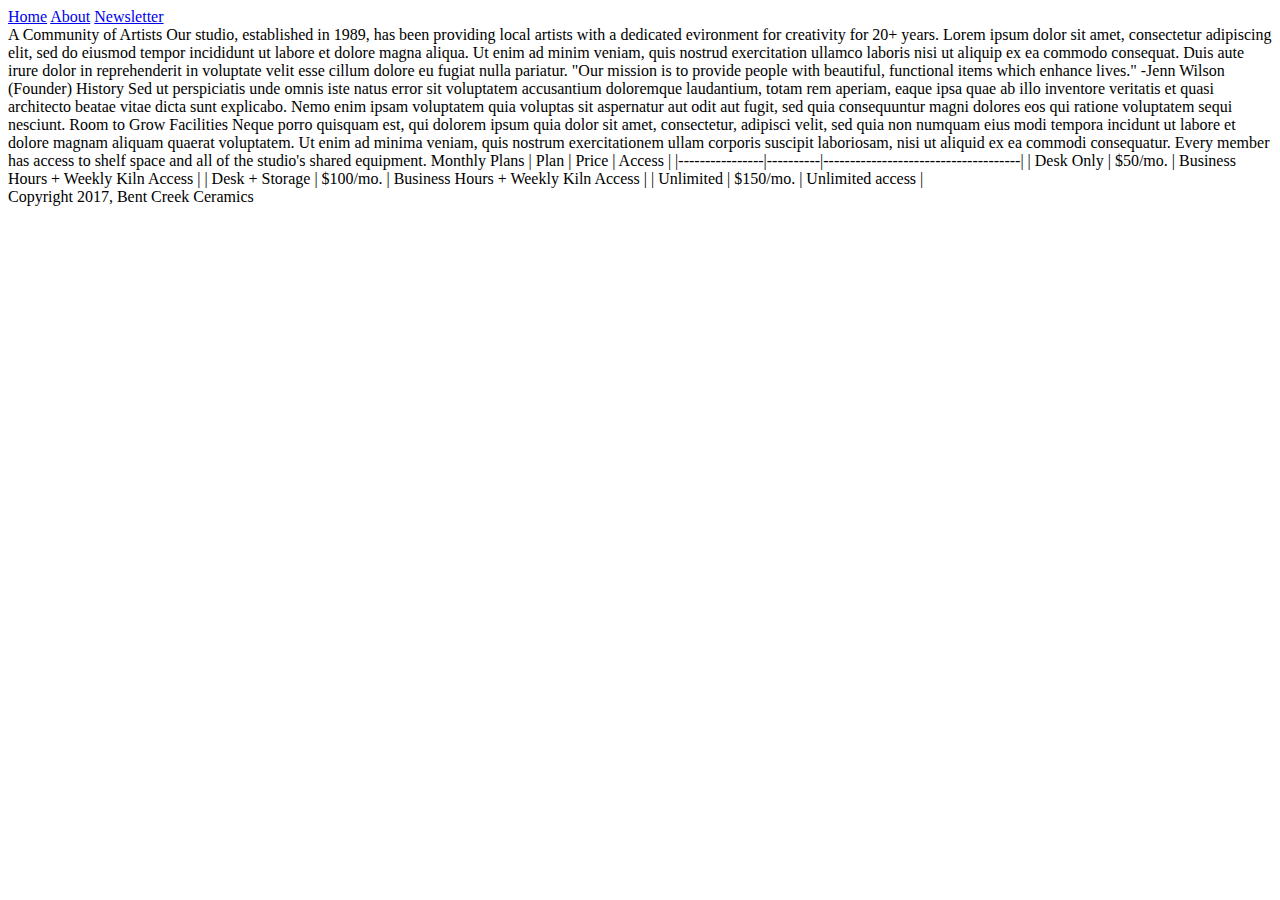
==== about.html @ abaca5a4 "Added semantically meaningful html to index.html, added color scheme to css, added updated header to" ====
<!DOCTYPE html>
<html>
  <head>
    <meta charset="utf-8">
    <title>BCC - About</title>
    <link href="./main.css" rel="stylesheet">
  </head>
  <body>
    <header
    <div id="logo"></div>
    <nav>
      <a href="./index.html">Home</a>
      <a href="./about.html">About</a>
      <a href="./newsletter.html">Newsletter</a>
    </nav>
  </header>
    A Community of Artists

    Our studio, established in 1989, has been providing local artists with a dedicated evironment for creativity for 20+ years. Lorem ipsum dolor sit amet, consectetur adipiscing elit, sed do eiusmod tempor incididunt ut labore et dolore magna aliqua. Ut enim ad minim veniam, quis nostrud exercitation ullamco laboris nisi ut aliquip ex ea commodo consequat. Duis aute irure dolor in reprehenderit in voluptate velit esse cillum dolore eu fugiat nulla pariatur.

    "Our mission is to provide people with beautiful, functional items which enhance lives."
    -Jenn Wilson (Founder)

    History

    Sed ut perspiciatis unde omnis iste natus error sit voluptatem accusantium doloremque laudantium, totam rem aperiam, eaque ipsa quae ab illo inventore veritatis et quasi architecto beatae vitae dicta sunt explicabo. Nemo enim ipsam voluptatem quia voluptas sit aspernatur aut odit aut fugit, sed quia consequuntur magni dolores eos qui ratione voluptatem sequi nesciunt.

    Room to Grow

    Facilities

    Neque porro quisquam est, qui dolorem ipsum quia dolor sit amet, consectetur, adipisci velit, sed quia non numquam eius modi tempora incidunt ut labore et dolore magnam aliquam quaerat voluptatem. Ut enim ad minima veniam, quis nostrum exercitationem ullam corporis suscipit laboriosam, nisi ut aliquid ex ea commodi consequatur.

    Every member has access to shelf space and all of the studio's shared equipment.

    Monthly Plans

    | Plan           | Price    | Access                              |
    |----------------|----------|-------------------------------------|
    | Desk Only      | $50/mo.  | Business Hours + Weekly Kiln Access |
    | Desk + Storage | $100/mo. | Business Hours + Weekly Kiln Access |
    | Unlimited      | $150/mo. | Unlimited access                    |


    <footer>Copyright 2017, Bent Creek Ceramics</footer>

  </body>
</html>
---- main.css ----
/*Background: #F2F1E8
Text: #131511
Inline Link: #968772
Inline Link (Hover): #967343
Navigation Background: #FFFFFF
Navigation Text: #2B2F26
Navigation Text (Hover): #CD5D67
Navigation Text (Active) #968772
Button Background: #968772
Button Background (Hover): #967343
Button Text: #F2F1E8
Button Text (Hover): #FFFFFF
Input Border Bottom: #968772
Input Border Bottom (Focus): #967343*/
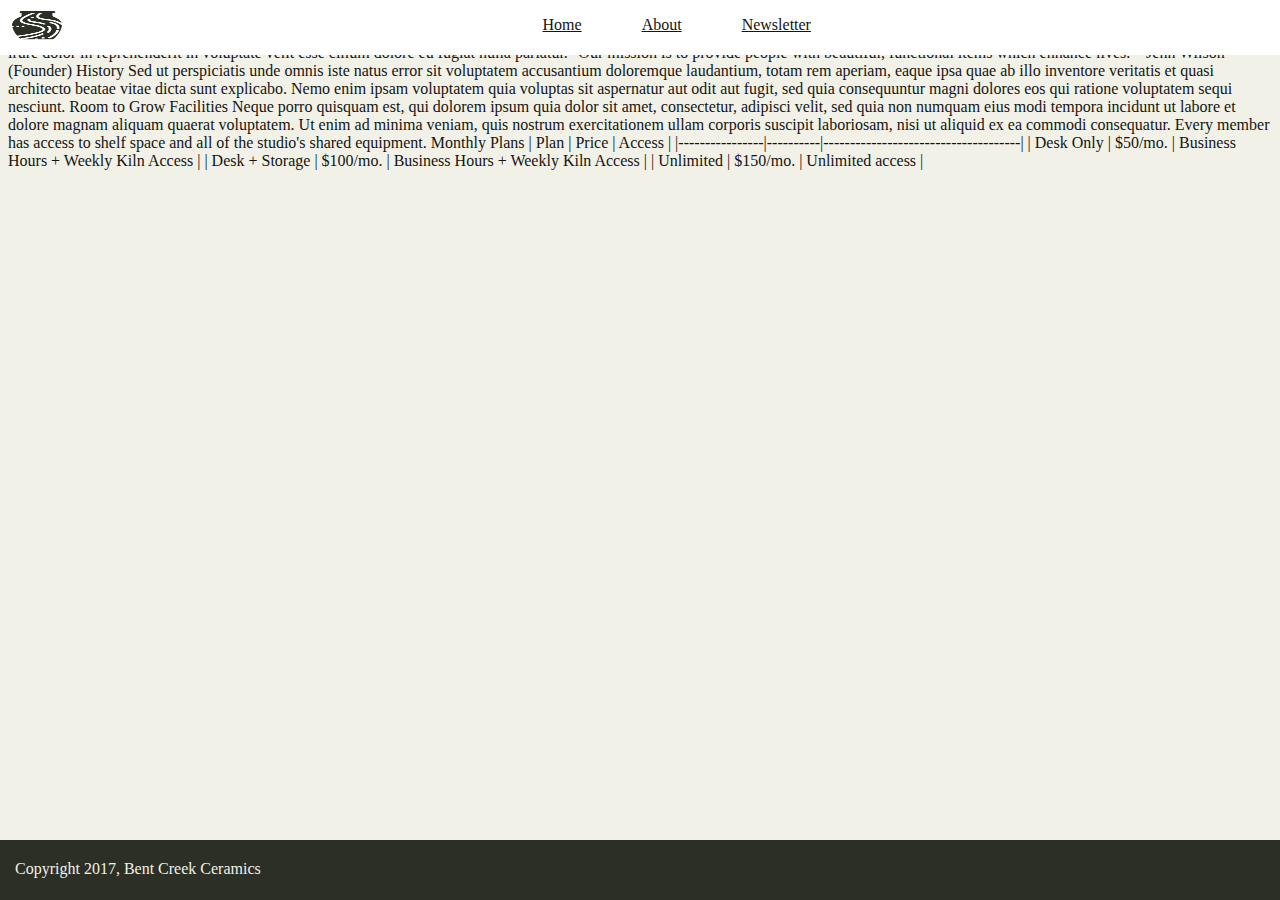
==== commit aab1535e: "Styled body, header, logo, nav, a and a hover, title, and footer, added logo img to all files" ====
--- a/about.html
+++ b/about.html
@@ -4,10 +4,11 @@
     <meta charset="utf-8">
     <title>BCC - About</title>
     <link href="./main.css" rel="stylesheet">
+    <link href="https://fonts.googleapis.com/css?family=Merriweather:300,300i,400,400i,700|Roboto:300,300i,400,400i" rel="stylesheet">
   </head>
   <body>
-    <header
-    <div id="logo"></div>
+    <header>
+    <img id="logo" src="./images/bent-creek-logo.png" alt="Bent Creek Ceramics logo">
     <nav>
       <a href="./index.html">Home</a>
       <a href="./about.html">About</a>
--- a/main.css
+++ b/main.css
@@ -12,3 +12,66 @@
 Button Text (Hover): #FFFFFF
 Input Border Bottom: #968772
 Input Border Bottom (Focus): #967343*/
+
+/*font-family: 'Merriweather', serif;
+font-family: 'Roboto', sans-serif;*/
+
+body {
+  background-color:#F2F1E8;
+  color:#131511;
+}
+
+header {
+  position: fixed;
+  width:100%;
+  background-color: #FFFFFF;
+  padding:25px 20px 10px 20px;
+  margin:-20px;
+  top:0;
+  right:0;
+  z-index:2;
+  display:flex;
+}
+
+#logo {
+height:30px;
+width:50px;
+flex-basis:5%;
+align-self: center;
+padding: 5px;
+}
+
+nav {
+display: flex;
+justify-content: center;
+flex-basis: 95%;
+align-self: center;
+}
+
+a {
+  color: #131511;
+  padding-left:30px;
+  padding-right:30px;
+}
+
+a:hover {
+  color:#967343;
+}
+
+#title {
+  margin-top:80px;
+  text-align: center;
+  font-size: 60px;
+}
+
+footer {
+background: #2B2F26;
+color: #F2F1E8;
+padding: 20px 0px 20px 15px;
+position: fixed;
+bottom: 0;
+left: 0;
+height: 20px;
+width: 100%;
+z-index: 2;
+}
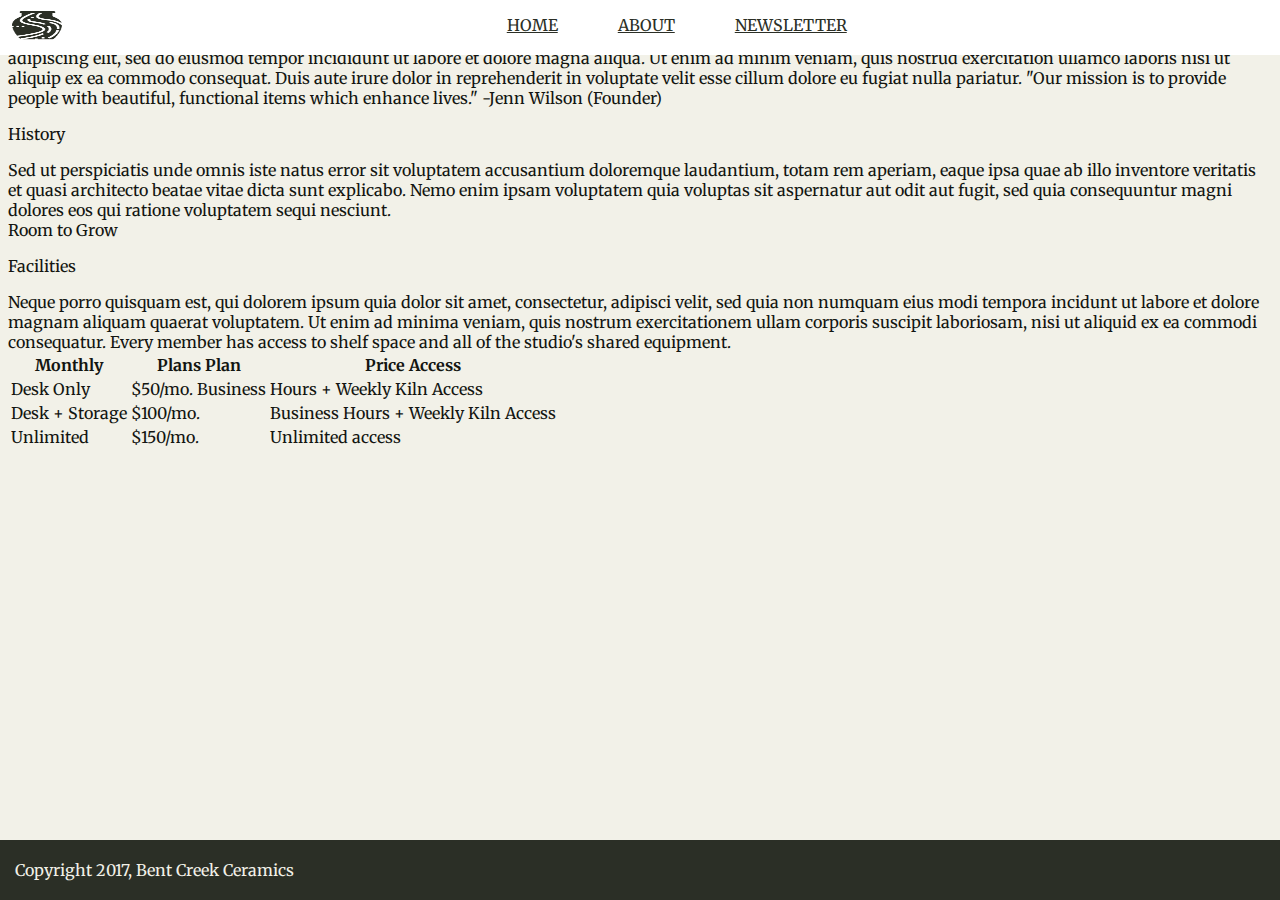
==== commit 5b524104: "added sections and table in about" ====
--- a/about.html
+++ b/about.html
@@ -10,38 +10,57 @@
     <header>
     <img id="logo" src="./images/bent-creek-logo.png" alt="Bent Creek Ceramics logo">
     <nav>
-      <a href="./index.html">Home</a>
-      <a href="./about.html">About</a>
-      <a href="./newsletter.html">Newsletter</a>
+      <a href="./index.html">HOME</a>
+      <a href="./about.html">ABOUT</a>
+      <a href="./newsletter.html">NEWSLETTER</a>
     </nav>
   </header>
-    A Community of Artists
 
-    Our studio, established in 1989, has been providing local artists with a dedicated evironment for creativity for 20+ years. Lorem ipsum dolor sit amet, consectetur adipiscing elit, sed do eiusmod tempor incididunt ut labore et dolore magna aliqua. Ut enim ad minim veniam, quis nostrud exercitation ullamco laboris nisi ut aliquip ex ea commodo consequat. Duis aute irure dolor in reprehenderit in voluptate velit esse cillum dolore eu fugiat nulla pariatur.
+    <div id="title-about">A Community of Artists</div>
+
+    <section id="section1-about">Our studio, established in 1989, has been providing local artists with a dedicated evironment for creativity for 20+ years. Lorem ipsum dolor sit amet, consectetur adipiscing elit, sed do eiusmod tempor incididunt ut labore et dolore magna aliqua. Ut enim ad minim veniam, quis nostrud exercitation ullamco laboris nisi ut aliquip ex ea commodo consequat. Duis aute irure dolor in reprehenderit in voluptate velit esse cillum dolore eu fugiat nulla pariatur.
 
     "Our mission is to provide people with beautiful, functional items which enhance lives."
     -Jenn Wilson (Founder)
-
-    History
+</section>
+<section id="section2-about">
+    <p id="subtitle1-about">History</p>
 
     Sed ut perspiciatis unde omnis iste natus error sit voluptatem accusantium doloremque laudantium, totam rem aperiam, eaque ipsa quae ab illo inventore veritatis et quasi architecto beatae vitae dicta sunt explicabo. Nemo enim ipsam voluptatem quia voluptas sit aspernatur aut odit aut fugit, sed quia consequuntur magni dolores eos qui ratione voluptatem sequi nesciunt.
+    <section>
 
     Room to Grow
-
-    Facilities
+<section id="section3-about">
+    <p id="subtitle2-about">Facilities</p>
 
     Neque porro quisquam est, qui dolorem ipsum quia dolor sit amet, consectetur, adipisci velit, sed quia non numquam eius modi tempora incidunt ut labore et dolore magnam aliquam quaerat voluptatem. Ut enim ad minima veniam, quis nostrum exercitationem ullam corporis suscipit laboriosam, nisi ut aliquid ex ea commodi consequatur.
 
     Every member has access to shelf space and all of the studio's shared equipment.
-
-    Monthly Plans
-
-    | Plan           | Price    | Access                              |
-    |----------------|----------|-------------------------------------|
-    | Desk Only      | $50/mo.  | Business Hours + Weekly Kiln Access |
-    | Desk + Storage | $100/mo. | Business Hours + Weekly Kiln Access |
-    | Unlimited      | $150/mo. | Unlimited access                    |
-
+</section>
+<section id="section4-about">
+  <table>
+    <tr>
+    <th>Monthly</th>
+    <th>Plans Plan</th>
+    <th>Price Access</th>
+  </tr>
+    <tr>
+    <td>Desk Only</td>
+    <td>$50/mo. Business</td>
+    <td>Hours + Weekly Kiln Access</td>
+  </tr>
+  <tr>
+    <td>Desk + Storage</td>
+    <td>$100/mo.</td>
+    <td>Business Hours + Weekly Kiln Access</td>
+  </tr>
+  <tr>
+    <td>Unlimited</td>
+    <td>$150/mo.</td>
+    <td>Unlimited access</td>
+  </tr>
+  </table>
+</section>
 
     <footer>Copyright 2017, Bent Creek Ceramics</footer>
 
--- a/main.css
+++ b/main.css
@@ -19,6 +19,7 @@
 body {
   background-color:#F2F1E8;
   color:#131511;
+  font-family:'Merriweather', serif;
 }
 
 header {
@@ -49,7 +50,7 @@
 }
 
 a {
-  color: #131511;
+  color: #2B2F26;
   padding-left:30px;
   padding-right:30px;
 }
@@ -64,6 +65,127 @@
   font-size: 60px;
 }
 
+#subtitle {
+  text-align: center;
+  font-size: 30px;
+}
+
+#section1 {
+  display:flex;
+  height:300px;
+}
+
+#img1 {
+background-size: cover;
+flex-basis: 50%;
+background-image: url("./images/product-1.jpg");
+margin:5px;
+}
+
+#img1 p {
+  background-color: #2B2F26;
+  color: #F2F1E8;
+  width:175px;
+  text-align:center;
+  margin-top: 250px;
+}
+
+#img2 {
+background-size: cover;
+flex-basis: 25%;
+background-image: url("./images/product-2.jpg");
+margin:5px;
+}
+
+#img2 p {
+  background-color: #2B2F26;
+  color: #F2F1E8;
+  width:50px;
+  text-align:center;
+  margin-top: 250px;
+}
+
+#img3 {
+background-size: cover;
+flex-basis: 25%;
+background-image: url("./images/product-3.jpg");
+margin:5px;
+}
+
+#img3 p {
+  background-color: #2B2F26;
+  color: #F2F1E8;
+  width:100px;
+  text-align:center;
+  margin-top: 250px;
+}
+
+#section2 {
+  display:flex;
+  height:200px;
+  margin-bottom: 80px;
+}
+
+#img4 {
+  background-size: cover;
+  flex-basis: 20%;
+  background-image: url("./images/product-4.jpg");
+  margin:5px;
+}
+
+#img4 p {
+  background-color: #2B2F26;
+  color: #F2F1E8;
+  width:100px;
+  text-align:center;
+  margin-top: 150px;
+}
+
+#img5 {
+  background-size: cover;
+  flex-basis: 20%;
+  background-image: url("./images/product-5.jpg");
+  margin:5px;
+}
+
+#img5 p {
+  background-color: #2B2F26;
+  color: #F2F1E8;
+  width:175px;
+  text-align:center;
+  margin-top: 150px;
+}
+
+#img6 {
+  background-size: cover;
+  flex-basis: 40%;
+  background-image: url("./images/product-6.jpg");
+  margin:5px;
+}
+
+#img6 p {
+  background-color: #2B2F26;
+  color: #F2F1E8;
+  width:150px;
+  text-align:center;
+  margin-top: 150px;
+}
+
+#img7 {
+  background-size: cover;
+  flex-basis: 20%;
+  background-image: url("./images/product-7.jpg");
+  margin:5px;
+}
+
+#img7 p {
+  background-color: #2B2F26;
+  color: #F2F1E8;
+  width:175px;
+  text-align:center;
+  margin-top: 150px;
+}
+
 footer {
 background: #2B2F26;
 color: #F2F1E8;
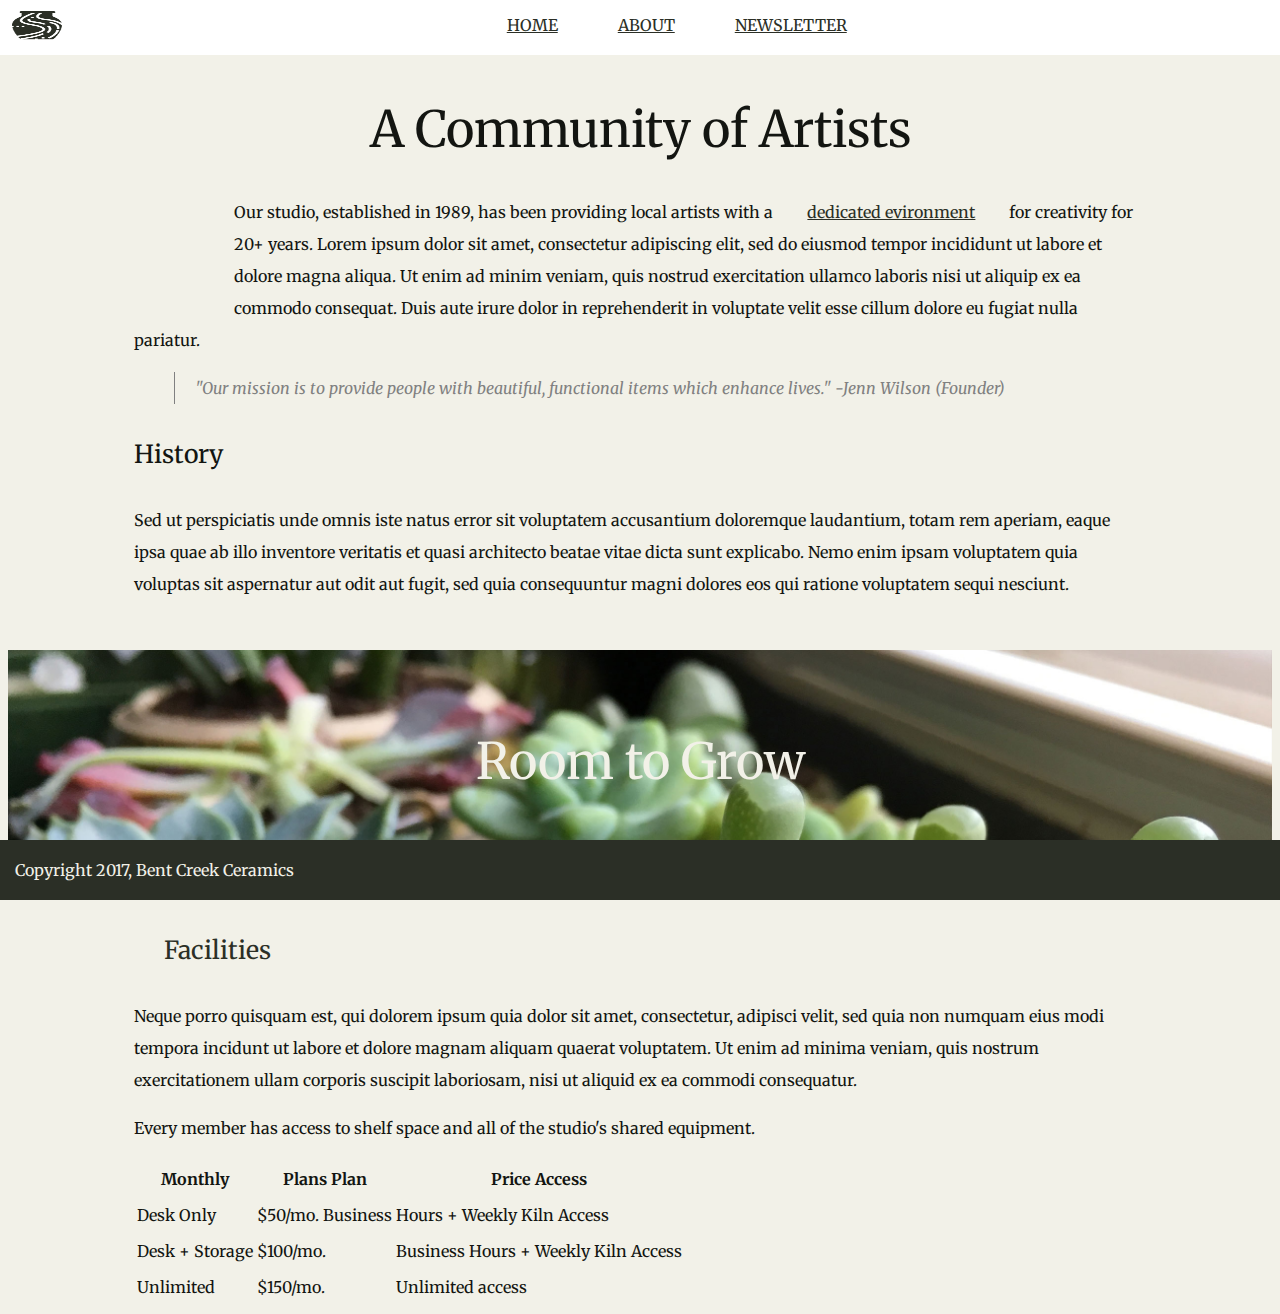
==== commit 36d3e64f: "Styled pagepadding, title-about, imgbirbs, blocquotes, subtitles, background img" ====
--- a/about.html
+++ b/about.html
@@ -15,27 +15,38 @@
       <a href="./newsletter.html">NEWSLETTER</a>
     </nav>
   </header>
-
+  <div class="pagepadding">
     <div id="title-about">A Community of Artists</div>
 
-    <section id="section1-about">Our studio, established in 1989, has been providing local artists with a dedicated evironment for creativity for 20+ years. Lorem ipsum dolor sit amet, consectetur adipiscing elit, sed do eiusmod tempor incididunt ut labore et dolore magna aliqua. Ut enim ad minim veniam, quis nostrud exercitation ullamco laboris nisi ut aliquip ex ea commodo consequat. Duis aute irure dolor in reprehenderit in voluptate velit esse cillum dolore eu fugiat nulla pariatur.
-
+    <section id="section1-about">
+      <div id="imgbirbs"></div>
+        <p>
+        Our studio, established in 1989, has been providing local artists with a <a href="#facilities">dedicated evironment</a> for creativity for 20+ years. Lorem ipsum dolor sit amet, consectetur adipiscing elit, sed do eiusmod tempor incididunt ut labore et dolore magna aliqua. Ut enim ad minim veniam, quis nostrud exercitation ullamco laboris nisi ut aliquip ex ea commodo consequat. Duis aute irure dolor in reprehenderit in voluptate velit esse cillum dolore eu fugiat nulla pariatur.
+          </p>
+<blockquote>
     "Our mission is to provide people with beautiful, functional items which enhance lives."
     -Jenn Wilson (Founder)
+    <blockquote>
 </section>
 <section id="section2-about">
     <p id="subtitle1-about">History</p>
 
-    Sed ut perspiciatis unde omnis iste natus error sit voluptatem accusantium doloremque laudantium, totam rem aperiam, eaque ipsa quae ab illo inventore veritatis et quasi architecto beatae vitae dicta sunt explicabo. Nemo enim ipsam voluptatem quia voluptas sit aspernatur aut odit aut fugit, sed quia consequuntur magni dolores eos qui ratione voluptatem sequi nesciunt.
+      <p>
+        Sed ut perspiciatis unde omnis iste natus error sit voluptatem accusantium doloremque laudantium, totam rem aperiam, eaque ipsa quae ab illo inventore veritatis et quasi architecto beatae vitae dicta sunt explicabo. Nemo enim ipsam voluptatem quia voluptas sit aspernatur aut odit aut fugit, sed quia consequuntur magni dolores eos qui ratione voluptatem sequi nesciunt.
+          </p>
     <section>
+</div>
+    <div id="bg3"><p>Room to Grow</p></div>
+    <div class="pagepadding">
+<section id="section3-about">
+    <p id="subtitle2-about"><a id="facilities">Facilities</a></p>
 
-    Room to Grow
-<section id="section3-about">
-    <p id="subtitle2-about">Facilities</p>
-
-    Neque porro quisquam est, qui dolorem ipsum quia dolor sit amet, consectetur, adipisci velit, sed quia non numquam eius modi tempora incidunt ut labore et dolore magnam aliquam quaerat voluptatem. Ut enim ad minima veniam, quis nostrum exercitationem ullam corporis suscipit laboriosam, nisi ut aliquid ex ea commodi consequatur.
-
+    <p>
+      Neque porro quisquam est, qui dolorem ipsum quia dolor sit amet, consectetur, adipisci velit, sed quia non numquam eius modi tempora incidunt ut labore et dolore magnam aliquam quaerat voluptatem. Ut enim ad minima veniam, quis nostrum exercitationem ullam corporis suscipit laboriosam, nisi ut aliquid ex ea commodi consequatur.
+  </p>
+  <p>
     Every member has access to shelf space and all of the studio's shared equipment.
+  </p>
 </section>
 <section id="section4-about">
   <table>
@@ -61,7 +72,7 @@
   </tr>
   </table>
 </section>
-
+</div>
     <footer>Copyright 2017, Bent Creek Ceramics</footer>
 
   </body>
--- a/main.css
+++ b/main.css
@@ -16,6 +16,8 @@
 /*font-family: 'Merriweather', serif;
 font-family: 'Roboto', sans-serif;*/
 
+/*ALL*/
+
 body {
   background-color:#F2F1E8;
   color:#131511;
@@ -59,6 +61,8 @@
   color:#967343;
 }
 
+/*HOME*/
+
 #title {
   margin-top:80px;
   text-align: center;
@@ -185,6 +189,61 @@
   text-align:center;
   margin-top: 150px;
 }
+
+/*ABOUT*/
+
+.pagepadding {
+  padding-left: 10%;
+  padding-right: 10%;
+  line-height: 2;
+}
+
+#title-about {
+  margin-top: 80px;
+  text-align: center;
+  font-size: 50px;
+}
+
+#imgbirbs {
+  background-image: url(."/images/birdhouse.jpg");
+  background-size: cover;
+  height:100px;
+  width:100px;
+  float:left;
+}
+
+blockquote {
+  border-left: solid;
+  border-left-color: grey;
+  border-width: thin;
+  color:grey;
+  padding-left:20px;
+  font-style: italic;
+}
+
+#subtitle1-about {
+  font-size: 25px;
+}
+
+#bg3 {
+  background-image: url("./images/background-3.jpg");
+  background-size: cover;
+  width:100%;
+  height:250px;
+}
+
+#bg3 p {
+  color:#F2F1E8;
+  text-align: center;
+  font-size: 50px;
+  padding-top: 80px;
+}
+
+#subtitle2-about {
+  font-size: 25px;
+}
+
+/*ALL*/
 
 footer {
 background: #2B2F26;
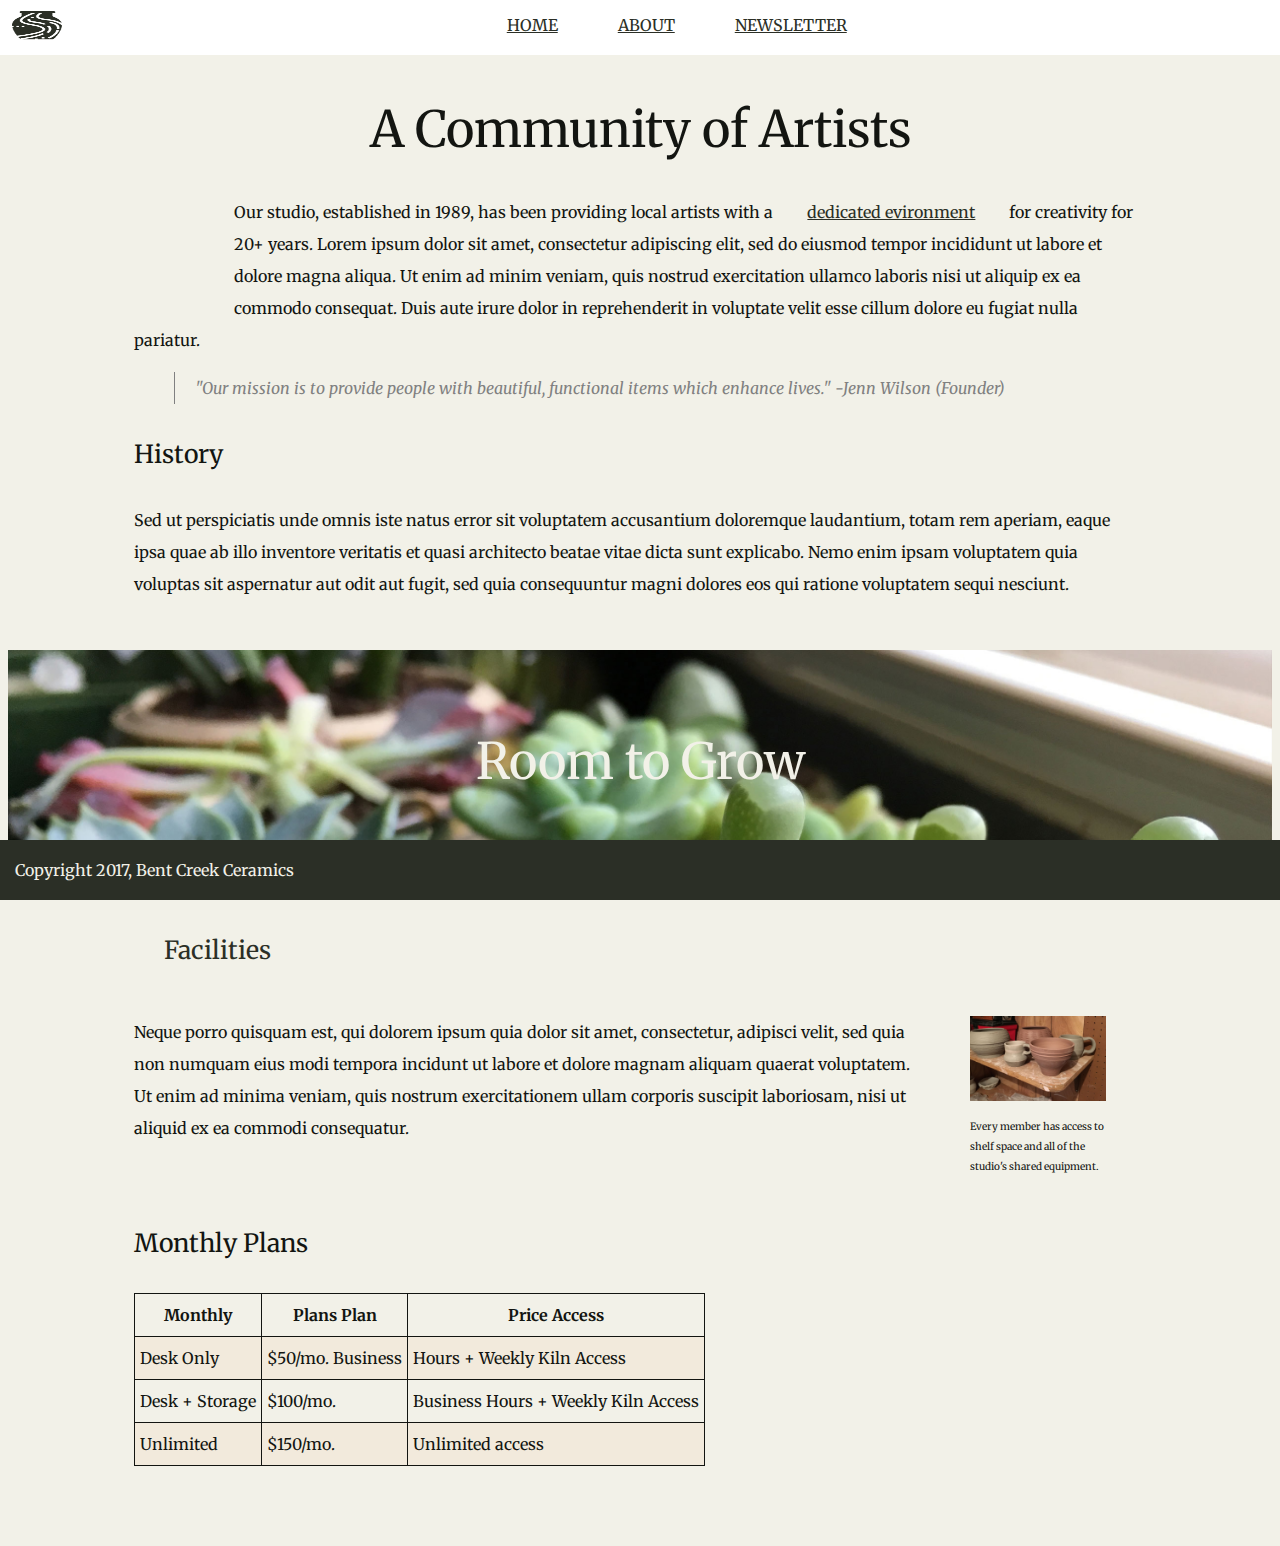
==== commit f8d60b9a: "Styled subtitles facilities section, figcaption, and table" ====
--- a/about.html
+++ b/about.html
@@ -41,31 +41,36 @@
 <section id="section3-about">
     <p id="subtitle2-about"><a id="facilities">Facilities</a></p>
 
-    <p>
-      Neque porro quisquam est, qui dolorem ipsum quia dolor sit amet, consectetur, adipisci velit, sed quia non numquam eius modi tempora incidunt ut labore et dolore magnam aliquam quaerat voluptatem. Ut enim ad minima veniam, quis nostrum exercitationem ullam corporis suscipit laboriosam, nisi ut aliquid ex ea commodi consequatur.
-  </p>
-  <p>
-    Every member has access to shelf space and all of the studio's shared equipment.
-  </p>
+    <div class="fac_1">
+    <p>  Neque porro quisquam est, qui dolorem ipsum quia dolor sit amet, consectetur, adipisci velit, sed quia non numquam eius modi tempora incidunt ut labore et dolore magnam aliquam quaerat voluptatem. Ut enim ad minima veniam, quis nostrum exercitationem ullam corporis suscipit laboriosam, nisi ut aliquid ex ea commodi consequatur.</p>
+
+    <figure>
+        <img src="./images/background-1.jpg" alt="shelfspace">
+        <figcaption>
+          Every member has access to shelf space and all of the studio's shared equipment.
+        </figcaption>
+      </figure>
+  </div>
 </section>
 <section id="section4-about">
+  <p id="subtitle1-about">Monthly Plans</p>
   <table>
-    <tr>
+    <tr id="tr1">
     <th>Monthly</th>
     <th>Plans Plan</th>
     <th>Price Access</th>
   </tr>
-    <tr>
+    <tr id="tr2">
     <td>Desk Only</td>
     <td>$50/mo. Business</td>
     <td>Hours + Weekly Kiln Access</td>
   </tr>
-  <tr>
+  <tr id="tr3">
     <td>Desk + Storage</td>
     <td>$100/mo.</td>
     <td>Business Hours + Weekly Kiln Access</td>
   </tr>
-  <tr>
+  <tr id="tr4">
     <td>Unlimited</td>
     <td>$150/mo.</td>
     <td>Unlimited access</td>
--- a/main.css
+++ b/main.css
@@ -243,6 +243,58 @@
   font-size: 25px;
 }
 
+.fac_1 {
+  display: flex;
+}
+
+.fac_1 img {
+  float: right;
+  height: 85px;
+}
+
+figure img {
+  margin-bottom: 1em;
+}
+
+figcaption {
+  font-size: 10px;
+}
+
+#subtitle3-about {
+  font-size: 25px;
+}
+
+#section4-about {
+margin-bottom: 80px;
+}
+
+table {
+  border: 1px solid #131511;
+  align-content: center;
+  border-collapse: collapse;
+}
+th {
+  border: 1px;
+  border-style: solid;
+  border-color: #131511;
+  padding:5px;
+}
+
+td {
+  border: 1px;
+  border-style: solid;
+  border-color: #131511;
+  padding:5px;
+}
+
+#tr2{
+  background-color: #F2EADC;
+}
+
+#tr4{
+  background-color: #F2EADC;
+}
+
 /*ALL*/
 
 footer {
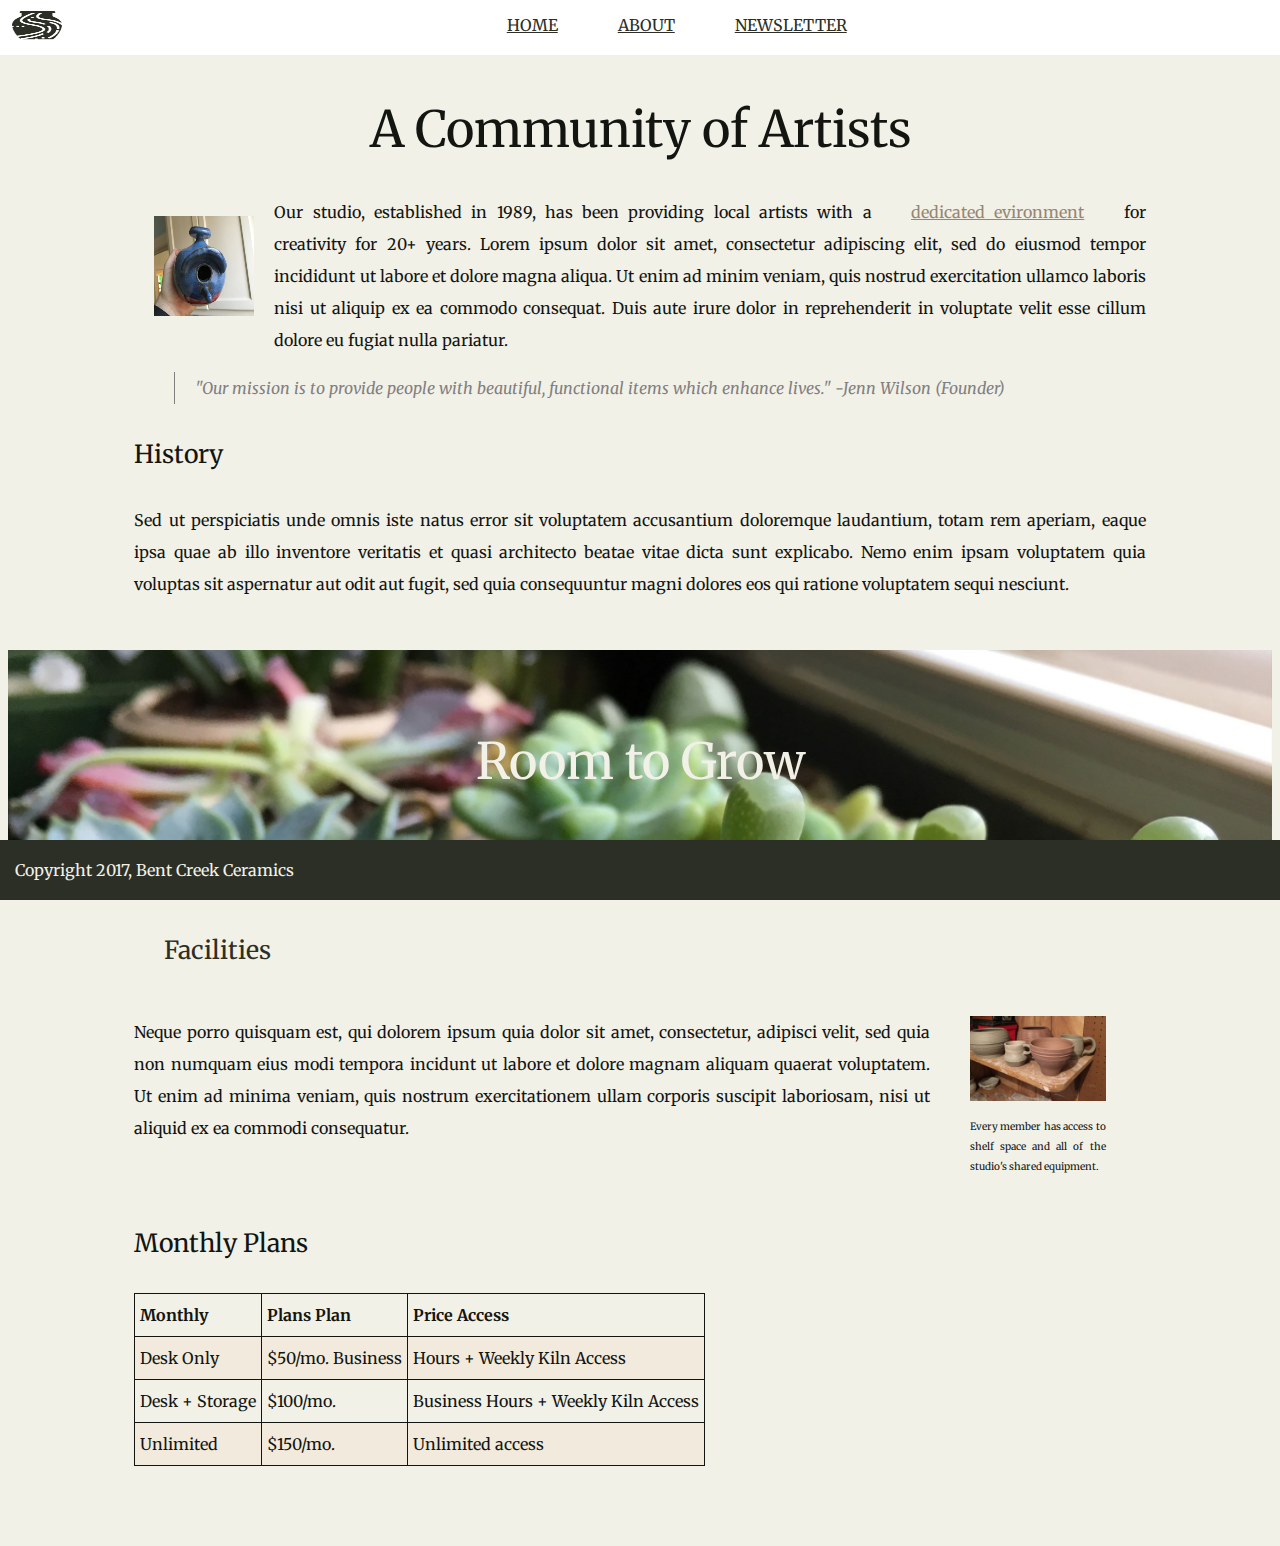
==== commit 654668d8: "Obsolved issue with firt image in about" ====
--- a/about.html
+++ b/about.html
@@ -3,6 +3,8 @@
   <head>
     <meta charset="utf-8">
     <title>BCC - About</title>
+    <link href="https://cdnjs.cloudflare.com/ajax/libs/normalize/7.0.0/normalize.min.css">
+ <meta name="viewport" content="width=device-width, initial-scale=1">
     <link href="./main.css" rel="stylesheet">
     <link href="https://fonts.googleapis.com/css?family=Merriweather:300,300i,400,400i,700|Roboto:300,300i,400,400i" rel="stylesheet">
   </head>
@@ -19,10 +21,12 @@
     <div id="title-about">A Community of Artists</div>
 
     <section id="section1-about">
-      <div id="imgbirbs"></div>
-        <p>
-        Our studio, established in 1989, has been providing local artists with a <a href="#facilities">dedicated evironment</a> for creativity for 20+ years. Lorem ipsum dolor sit amet, consectetur adipiscing elit, sed do eiusmod tempor incididunt ut labore et dolore magna aliqua. Ut enim ad minim veniam, quis nostrud exercitation ullamco laboris nisi ut aliquip ex ea commodo consequat. Duis aute irure dolor in reprehenderit in voluptate velit esse cillum dolore eu fugiat nulla pariatur.
-          </p>
+      <div id="para1-about">
+           <img src="images/birdhouse.jpg" alt="Birdhouse">
+           <p>Our studio, established in 1989, has been providing local artists with a <a href="#Facilities">dedicated evironment</a> for creativity for 20+ years. Lorem ipsum dolor sit amet, consectetur adipiscing elit, sed do eiusmod tempor incididunt
+             ut labore et dolore magna aliqua. Ut enim ad minim veniam, quis nostrud exercitation ullamco laboris nisi ut aliquip ex ea commodo consequat. Duis aute irure dolor in reprehenderit in voluptate velit esse cillum dolore eu fugiat nulla pariatur.
+           </p>
+         </div>
 <blockquote>
     "Our mission is to provide people with beautiful, functional items which enhance lives."
     -Jenn Wilson (Founder)
--- a/main.css
+++ b/main.css
@@ -196,6 +196,7 @@
   padding-left: 10%;
   padding-right: 10%;
   line-height: 2;
+  text-align: justify;
 }
 
 #title-about {
@@ -204,12 +205,21 @@
   font-size: 50px;
 }
 
-#imgbirbs {
-  background-image: url(."/images/birdhouse.jpg");
-  background-size: cover;
+#para1-about img {
+  float:left;
+  width:100px;
   height:100px;
-  width:100px;
-  float:left;
+  margin:20px 20px 10px 20px;
+}
+
+#para1-about a{
+  color: #968772
+}
+#birdhouse{
+  width: 150px;
+  float: left;
+  padding-right: 20px;
+  padding-bottom: 15px;
 }
 
 blockquote {
